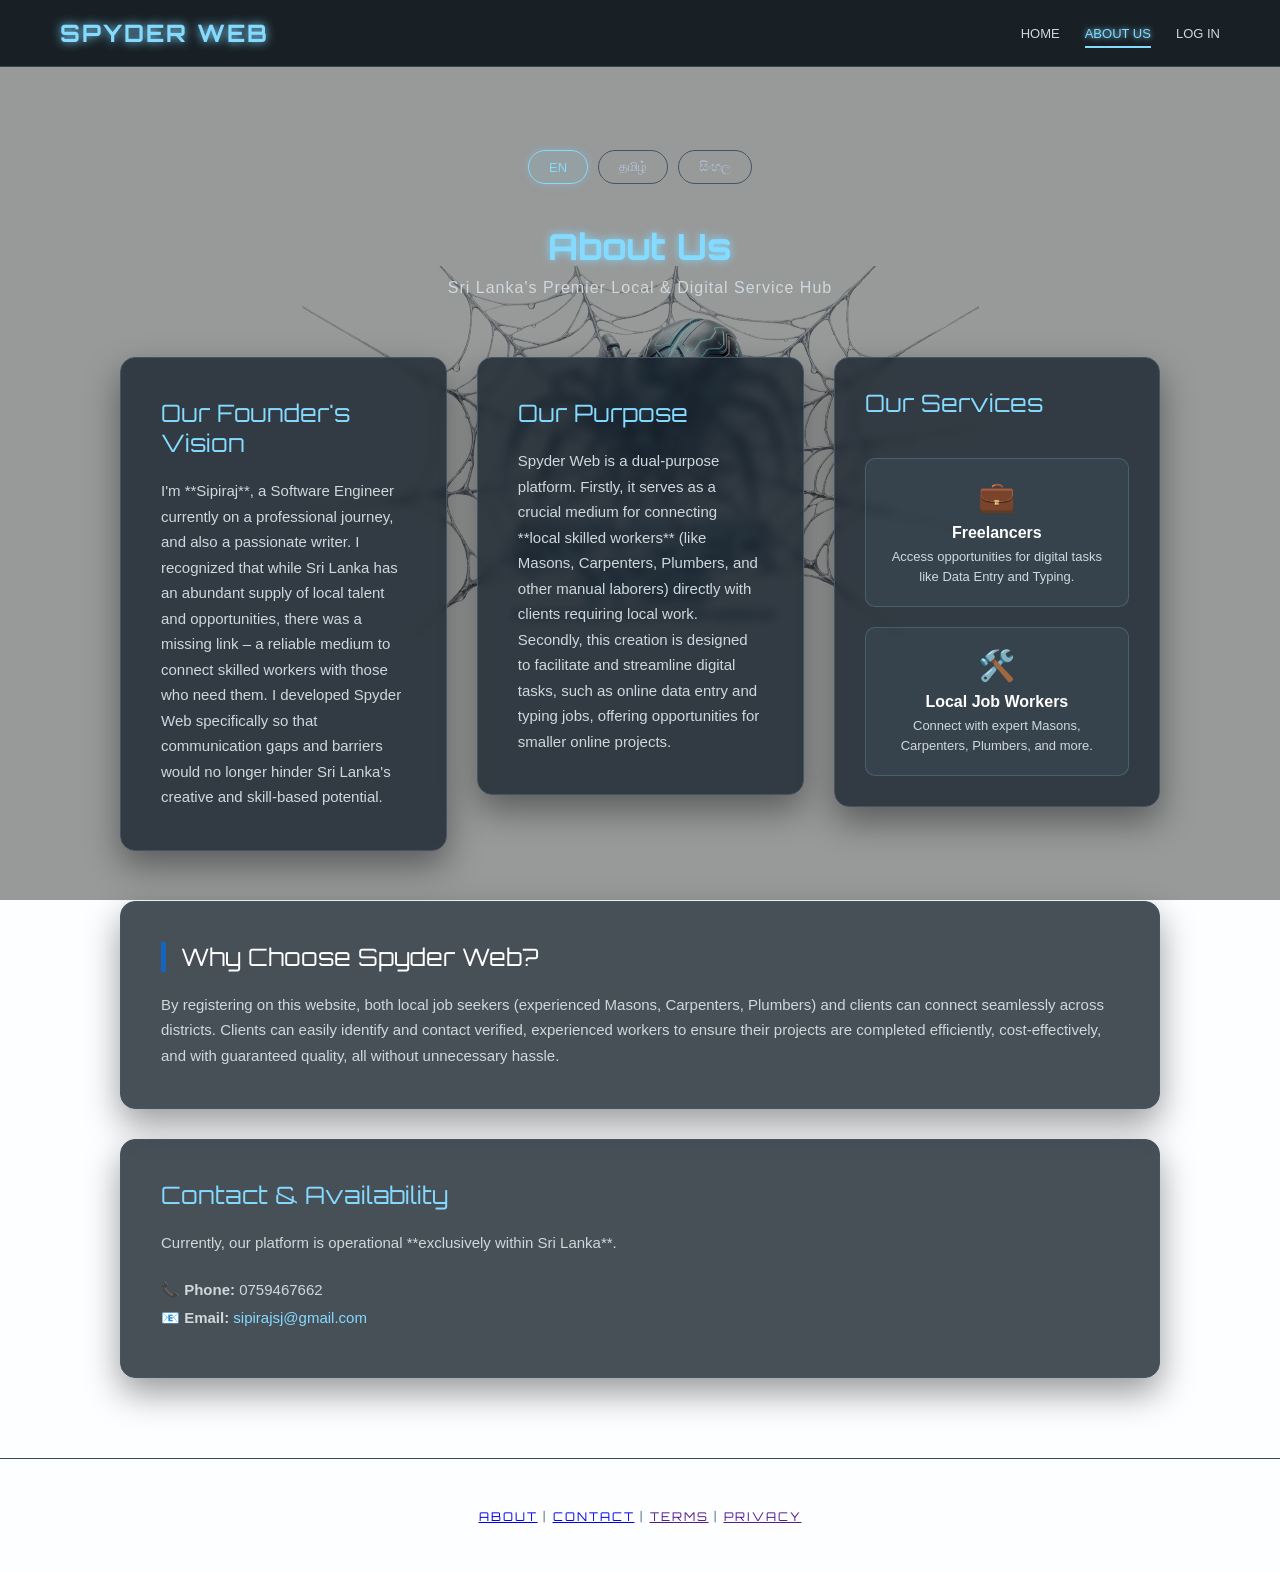
==== HTML/about.html @ 342bca6a "Add files via upload" ====
<!DOCTYPE html>
<html lang="en">
<head>
    <meta charset="UTF-8">
    <meta name="viewport" content="width=device-width, initial-scale=1.0">
    <title>Spyder Web - About Us</title>
    <link rel="stylesheet" href="/CSS/about.css">
    <link href="https://fonts.googleapis.com/css2?family=Orbitron:wght@400;700&display=swap" rel="stylesheet">
</head>
<body>

    <div class="background-overlay"></div>

    <header>
        <i class="fas fa-spider"></i>
        <div class="logo-text">SPYDER WEB</div>
        <nav>
            <ul>
                <li><a href="index.html">HOME</a></li>
                <li><a href="about.html" class="active-nav">ABOUT US</a></li>
                <li><a href="login.html">LOG IN</a></li>
            </ul>
        </nav>
    </header>

    <main class="about-container">
        
        <div class="lang-switcher">
            <button class="lang-btn active" data-lang="en">EN</button>
            <button class="lang-btn" data-lang="ta">தமிழ்</button>
            <button class="lang-btn" data-lang="si">සිංහල</button>
        </div>

        <div class="lang-content en-content active">
            <h1 class="about-title">About Us</h1>
            <p class="about-subtitle">Sri Lanka's Premier Local & Digital Service Hub</p>

            <div class="about-grid">
                <section class="about-card founder-card">
                    <h2>Our Founder's Vision</h2>
                    <p>I'm **Sipiraj**, a Software Engineer currently on a professional journey, and also a passionate writer. I recognized that while Sri Lanka has an abundant supply of local talent and opportunities, there was a missing link – a reliable medium to connect skilled workers with those who need them. I developed Spyder Web specifically so that communication gaps and barriers would no longer hinder Sri Lanka's creative and skill-based potential.</p>
                </section>

                <section class="about-card purpose-card">
                    <h2>Our Purpose</h2>
                    <p>Spyder Web is a dual-purpose platform. Firstly, it serves as a crucial medium for connecting **local skilled workers** (like Masons, Carpenters, Plumbers, and other manual laborers) directly with clients requiring local work. Secondly, this creation is designed to facilitate and streamline digital tasks, such as online data entry and typing jobs, offering opportunities for smaller online projects.</p>
                </section>

                <section class="about-card services-card">
                    <h2>Our Services</h2>
                    <div class="service-item">
                        <span class="icon">💼</span>
                        <h3>Freelancers</h3>
                        <p>Access opportunities for digital tasks like Data Entry and Typing.</p>
                    </div>
                    <div class="service-item">
                        <span class="icon">🛠️</span>
                        <h3>Local Job Workers</h3>
                        <p>Connect with expert Masons, Carpenters, Plumbers, and more.</p>
                    </div>
                </section>
            </div>

            <section class="about-full-card why-us-card">
                <h2>Why Choose Spyder Web?</h2>
                <p>By registering on this website, both local job seekers (experienced Masons, Carpenters, Plumbers) and clients can connect seamlessly across districts. Clients can easily identify and contact verified, experienced workers to ensure their projects are completed efficiently, cost-effectively, and with guaranteed quality, all without unnecessary hassle.</p>
            </section>

            <section class="about-full-card contact-card">
                <h2>Contact & Availability</h2>
                <p>Currently, our platform is operational **exclusively within Sri Lanka**.</p>
                <ul class="contact-list">
                    <li>📞 <strong>Phone:</strong> 0759467662</li>
                    <li>📧 <strong>Email:</strong> <a href="mailto:sipirajsj@gmail.com">sipirajsj@gmail.com</a></li>
                </ul>
            </section>
        </div>

        <div class="lang-content ta-content">
            <h1 class="about-title">எங்களைப் பற்றி</h1>
            <p class="about-subtitle">இலங்கையின் உள்ளூர் மற்றும் டிஜிட்டல் சேவை மையமாகும்</p>

            <div class="about-grid">
                <section class="about-card founder-card">
                    <h2>நிறுவனரின் பார்வை</h2>
                    <p>நான் **சிபிராஜ்**, தற்போது மென்பொருள் பொறியியல் (Software Engineering) துறையை நோக்கிப் பயணிக்கிறேன். இலங்கையில் உள்ளூர் திறமைகள் மற்றும் வாய்ப்புகள் அதிகமாக இருந்தாலும், திறமையான தொழிலாளர்களைத் தேடுபவர்களுடன் இணைக்க நம்பகமான ஒரு ஊடகம் இல்லை என்பதை நான் உணர்ந்தேன். இலங்கையின் படைப்பு மற்றும் திறன் சார்ந்த ஆற்றலைத் தொடர்பாடல் தடைகள் அல்லது தடைகள் முடக்கக் கூடாது என்பதற்காகவே நான் ஸ்பைடர் வெப் தளத்தை உருவாக்கினேன்.</p>
                </section>

                <section class="about-card purpose-card">
                    <h2>எங்கள் நோக்கம்</h2>
                    <p>ஸ்பைடர் வெப் இரட்டை நோக்கம் கொண்ட ஒரு தளமாகும். முதலாவதாக, இது **உள்ளூர் திறமையான தொழிலாளர்களை** (Masons, Carpenters, Plumbers மற்றும் பிற தொழிலாளர்கள்) உள்ளூர் வேலைகள் தேவைப்படும் வாடிக்கையாளர்களுடன் நேரடியாக இணைக்கும் முக்கியமான ஊடகமாக செயல்படுகிறது. இரண்டாவதாக, இந்த படைப்பு ஆன்லைன் தரவு உள்ளீடு (Data Entry) மற்றும் தட்டச்சு (Typing) வேலைகள் போன்ற டிஜிட்டல் பணிகளை எளிதாக்குவதற்கும், சிறிய ஆன்லைன் ப்ராஜெக்ட்களுக்கான வாய்ப்புகளை வழங்குவதற்கும் வடிவமைக்கப்பட்டுள்ளது.</p>
                </section>

                <section class="about-card services-card">
                    <h2>எங்கள் சேவைகள்</h2>
                    <div class="service-item">
                        <span class="icon">💼</span>
                        <h3>Freelancers</h3>
                        <p>தரவு உள்ளீடு (Data Entry) மற்றும் தட்டச்சு (Typing) போன்ற டிஜிட்டல் பணிகளுக்கான வாய்ப்புகள்.</p>
                    </div>
                    <div class="service-item">
                        <span class="icon">🛠️</span>
                        <h3>உள்ளூர் தொழிலாளர்கள்</h3>
                        <p>நிபுணத்துவம் மிக்க Masons, Carpenters, Plumbers மற்றும் பலருடன் இணையலாம்.</p>
                    </div>
                </section>
            </div>

            <section class="about-full-card why-us-card">
                <h2>ஏன் ஸ்பைடர் வெப்?</h2>
                <p>இந்த இணையதளத்தில் பதிவு செய்வதன் மூலம், உள்ளூர் வேலை தேடுபவர்கள் (அனுபவம் மிக்க Masons, Carpenters, Plumbers) மற்றும் வாடிக்கையாளர்கள் மாவட்டங்களுக்கு இடையே தடையின்றி இணைக்க முடியும். வாடிக்கையாளர்கள் தங்களது ப்ராஜெக்ட்களை தேவையற்ற சிரமங்கள் இன்றி, திறமையாகவும், செலவு குறைந்ததாகவும் மற்றும் தரமானதாகவும் முடிப்பதை உறுதிசெய்ய, சரிபார்க்கப்பட்ட, அனுபவம் வாய்ந்த தொழிலாளர்களை எளிதாக அடையாளம் கண்டு தொடர்பு கொள்ளலாம்.</p>
            </section>

            <section class="about-full-card contact-card">
                <h2>தொடர்பு மற்றும் கிடைக்கும் தன்மை</h2>
                <p>தற்போது, எங்கள் தளம் **இலங்கைக்குள் மட்டுமே** செயல்படுகிறது.</p>
                <ul class="contact-list">
                    <li>📞 <strong>தொலைபேசி:</strong> 0759467662</li>
                    <li>📧 <strong>மின்னஞ்சல்:</strong> <a href="mailto:sipirajsj@gmail.com">sipirajsj@gmail.com</a></li>
                </ul>
            </section>
        </div>

        <div class="lang-content si-content">
            <h1 class="about-title">අප ගැන</h1>
            <p class="about-subtitle">ශ්‍රී ලංකාවේ ප්‍රමුඛතම දේශීය සහ ඩිජිටල් සේවා කේන්ද්‍රය</p>

            <div class="about-grid">
                <section class="about-card founder-card">
                    <h2>අපගේ ආරම්භකයාගේ දැක්ම</h2>
                    <p>මම **සිපිරාජ්**, දැනට මෘදුකාංග ඉංජිනේරු (Software Engineering) වෘත්තීය ගමනක යෙදී සිටින අතර, උද්‍යෝගිමත් ලේඛකයෙකු ද වෙමි. ශ්‍රී ලංකාවේ දේශීය දක්ෂතා සහ අවස්ථා බහුලව තිබුණද, දක්ෂ ශ්‍රමිකයන් අවශ්‍ය අය සමඟ සම්බන්ධ කිරීමට විශ්වාසදායක මාධ්‍යයක් නොමැති බව මම හඳුනා ගත්තෙමි. සන්නිවේදන පරතරයන් හෝ බාධාවන් ශ්‍රී ලංකාවේ නිර්මාණාත්මක සහ කුසලතා පදනම් කරගත් විභවයන් අඩාල නොකිරීම සඳහා මම Spyder Web විශේෂයෙන් සංවර්ධනය කළෙමි.</p>
                </section>

                <section class="about-card purpose-card">
                    <h2>අපගේ අරමුණ</h2>
                    <p>Spyder Web යනු ද්විත්ව අරමුණු සහිත වේදිකාවකි. පළමුව, එය **දේශීය දක්ෂ ශ්‍රමිකයන්** (Masons, Carpenters, Plumbers සහ වෙනත් අතින් වැඩ කරන කම්කරුවන් වැනි) දේශීය වැඩ අවශ්‍ය සේවාලාභීන් සමඟ සෘජුවම සම්බන්ධ කිරීම සඳහා තීරණාත්මක මාධ්‍යයක් ලෙස ක්‍රියා කරයි. දෙවනුව, මෙම නිර්මාණය සබැඳි දත්ත ඇතුළත් කිරීම (Data Entry) සහ ටයිප් කිරීමේ රැකියා වැනි ඩිජිටල් කාර්යයන් සඳහා පහසුකම් සැලසීම සහ විධිමත් කිරීම සඳහා නිර්මාණය කර ඇති අතර, කුඩා සබැඳි ව්‍යාපෘති සඳහා අවස්ථා ලබා දෙයි.</p>
                </section>

                <section class="about-card services-card">
                    <h2>අපගේ සේවාවන්</h2>
                    <div class="service-item">
                        <span class="icon">💼</span>
                        <h3>Freelancers</h3>
                        <p>දත්ත ඇතුළත් කිරීම (Data Entry) සහ ටයිප් කිරීම වැනි ඩිජිටල් කාර්යයන් සඳහා අවස්ථා ලබා ගන්න.</p>
                    </div>
                    <div class="service-item">
                        <span class="icon">🛠️</span>
                        <h3>දේශීය ශ්‍රමිකයන්</h3>
                        <p>විශේෂඥ Masons, Carpenters, Plumbers සහ තවත් අය සමඟ සම්බන්ධ වන්න.</p>
                    </div>
                </section>
            </div>

            <section class="about-full-card why-us-card">
                <h2>ඇයි Spyder Web තෝරා ගන්නේ?</h2>
                <p>මෙම වෙබ් අඩවියේ ලියාපදිංචි වීමෙන්, දේශීය රැකියා සොයන්නන් (අත්දැකීම් ඇති Masons, Carpenters, Plumbers) සහ සේවාලාභීන් දිස්ත්‍රික්ක හරහා බාධාවකින් තොරව සම්බන්ධ විය හැකිය. අනවශ්‍ය කරදරයකින් තොරව, තම ව්‍යාපෘති කාර්යක්ෂමව, පිරිවැය-ඵලදායී ලෙස සහ සහතික කළ ගුණාත්මක භාවයෙන් නිම කර ගැනීම සහතික කිරීම සඳහා සේවාලාභීන්ට සත්‍යාපිත, පළපුරුදු ශ්‍රමිකයන් පහසුවෙන් හඳුනාගෙන සම්බන්ධ කර ගත හැකිය.</p>
            </section>

            <section class="about-full-card contact-card">
                <h2>සම්බන්ධතා සහ ලබා ගැනීමේ හැකියාව</h2>
                <p>දැනට, අපගේ වේදිකාව ක්‍රියාත්මක වන්නේ **ශ්‍රී ලංකාව තුළ පමණි**.</p>
                <ul class="contact-list">
                    <li>📞 <strong>දුරකථනය:</strong> 0759467662</li>
                    <li>📧 <strong>විද්‍යුත් තැපෑල:</strong> <a href="mailto:sipirajsj@gmail.com">sipirajsj@gmail.com</a></li>
                </ul>
            </section>
        </div>

    </main>

    <footer>
        <p><a href="#">ABOUT</a> | <a href="/HTML/contact.html">CONTACT</a> | <a href="">TERMS</a> | <a href="">PRIVACY</a></p>
    </footer>

    <script src="/JS/about.js"></script>

</body>
</html>
---- CSS/about.css ----
/*==============================================================================
   1. General Reset & Body (Consistency with Home Page)
==============================================================================*/
* { margin: 0; padding: 0; box-sizing: border-box; }

body {
    background-color: #fdfeff ;
    background-image: url('/IMAGES/spder.png'); /* Check path: images/imgbg.png */
    background-repeat: no-repeat;
    background-position: center;
    background-attachment: fixed;
    color: white;
    font-family: 'Segoe UI', Tahoma, sans-serif; /* Reader-friendly font */
    min-height: 100vh;
    overflow-x: hidden;
}

.background-overlay {
    position: fixed;
    top: 0; left: 0; width: 100%; height: 100%;
    background: rgba(0, 0, 0, 0.4); 
    z-index: -1;
}

/*==============================================================================
   2. Header & Navigation (Logo Left, Menu Right - Fixed)
==============================================================================*/
header {
    display: flex;
    justify-content: flex-end;
    align-items: center;
    padding: 20px 60px;
    background: rgba(11, 19, 26, 0.9);
    border-bottom: 1px solid #37474f;
    backdrop-filter: blur(10px);
    position: fixed; width: 100%; top: 0; z-index: 1000;
}

.logo-text {
    font-family: 'Orbitron', sans-serif;
    font-size: 24px; font-weight: bold;
    color: #84dbff;
    text-shadow: 0 0 10px #84dbff;
    letter-spacing: 2px;
    line-height: 1.1;
    margin-right: auto;
}

nav ul { display: flex; list-style: none; gap: 25px; }
nav ul li a {
    text-decoration: none;
    color: #cfd8dc;
    font-size: 13px;
    transition: 0.3s ease;
    padding-bottom: 5px;
}

nav ul li a:hover, nav ul li a.active-nav {
    color: #84dbff;
    text-shadow: 0 0 5px #84dbff;
    border-bottom: 2px solid #84dbff;
}

/*==============================================================================
   3. Main About Us Area & Content Sections
==============================================================================*/
.about-container {
    padding: 150px 80px 50px 80px; /* Space for fixed header */
    max-width: 1200px;
    margin: 0 auto;
}

.about-title {
    font-family: 'Orbitron', sans-serif;
    font-size: 36px;
    margin-bottom: 10px;
    text-align: center;
    color: #84dbff;
    text-shadow: 0 0 10px #84dbff;
}

.about-subtitle {
    font-size: 16px;
    margin-bottom: 60px;
    text-align: center;
    color: #cfd8dc;
    letter-spacing: 1px;
}

/* Language Content (Hidden by Default) */
.lang-content { display: none; }
.lang-content.active { display: block; }

/* About Cards Grid */
.about-grid {
    display: flex;
    justify-content: space-between;
    gap: 30px;
    margin-bottom: 50px;
    align-items: flex-start;
}

/* Base Card Style */
.about-card, .about-full-card {
    background: rgba(25, 35, 45, 0.8);
    padding: 40px;
    border-radius: 15px;
    border: 1px solid #445566;
    box-shadow: 0 15px 35px rgba(0,0,0,0.4);
    backdrop-filter: blur(5px);
    transition: 0.3s ease;
}

.about-card:hover, .about-full-card:hover {
    transform: translateY(-5px);
    box-shadow: 0 0 20px rgba(132, 219, 255, 0.3);
}

.about-card h2, .about-full-card h2 {
    font-family: 'Orbitron', sans-serif;
    color: #84dbff;
    margin-bottom: 20px;
    font-weight: 400;
}

.about-card p, .about-full-card p {
    line-height: 1.7;
    color: #cfd8dc;
    font-size: 15px;
}

/* Card Specifics */
.founder-card, .purpose-card { width: 32%; }
.services-card {
    width: 32%;
    display: flex; flex-direction: column; gap: 20px;
    padding: 30px;
}

.service-item {
    background: rgba(132, 219, 255, 0.05);
    padding: 20px;
    border-radius: 10px;
    border: 1px solid rgba(132, 219, 255, 0.2);
    text-align: center;
}

.service-item .icon { font-size: 30px; display: block; margin-bottom: 10px; }
.service-item h3 { margin-bottom: 5px; color: white; font-size: 16px; }
.service-item p { font-size: 13px; line-height: 1.5; }

/* Full Width Cards */
.about-full-card { margin-bottom: 30px; }
.why-us-card h2 { color: white; border-left: 5px solid #1565c0; padding-left: 15px; }

/* Contact Specifics */
.contact-list {
    list-style: none;
    margin-top: 25px;
    color: #cfd8dc;
}

.contact-list li { margin-bottom: 10px; font-size: 15px; }
.contact-list a { color: #84dbff; text-decoration: none; transition: 0.3s ease; }
.contact-list a:hover { text-shadow: 0 0 5px #84dbff; }

/*==============================================================================
   4. Language Switcher (Optional)
==============================================================================*/
.lang-switcher {
    display: flex; justify-content: center; gap: 10px;
    margin-bottom: 40px;
}

.lang-btn {
    background: transparent;
    color: #b0c4de;
    border: 1px solid #445566;
    padding: 8px 20px;
    border-radius: 20px;
    cursor: pointer;
    font-size: 13px;
    transition: 0.3s ease;
}

.lang-btn:hover, .lang-btn.active {
    background: rgba(132, 219, 255, 0.1);
    color: #84dbff;
    border-color: #84dbff;
    box-shadow: 0 0 10px rgba(132, 219, 255, 0.3);
}

/*==============================================================================
   5. Footer
==============================================================================*/
footer {
    font-family: 'Orbitron', sans-serif;
    text-align: center; padding: 50px; font-size: 12px;
    color: #546e7a; letter-spacing: 2px;
    border-top: 1px solid #37474f;
}
/*==============================================================================
   7. Responsive Media Queries (Mobile, Tablet, Laptop, PC - Fixed)
==============================================================================*/

/*--------------------------------------------------
   A. PC & Large Screens (>= 1200px)
   (உங்களது தற்போதைய CSS அப்படியே வேலை செய்யும்)
---------------------------------------------------*/

/*--------------------------------------------------
   B. Laptop Screens (1024px to 1199px)
---------------------------------------------------*/
@media only screen and (max-width: 1199px) {
    .about-container {
        padding: 130px 40px 50px 40px; /* Space adjusted */
        max-width: 1000px;
    }

    .about-title { font-size: 32px; }
    .about-subtitle { font-size: 15px; }
}

/*--------------------------------------------------
   C. Tablet Screens (768px to 1023px)
---------------------------------------------------*/
@media only screen and (max-width: 1023px) {
    header { padding: 15px 30px; } /* Compact header */
    .logo-text { font-size: 20px; }
    nav ul { gap: 15px; }
    nav ul li a { font-size: 12px; }

    .about-container {
        padding: 110px 20px 40px 20px; /* Space adjusted */
        max-width: 800px;
    }

    .about-title { font-size: 28px; }
    .about-subtitle { font-size: 14px; margin-bottom: 40px; }

    /* முக்கிய மாற்றம்: 3 கார்டுகளும் 2 வரிசைகளாக மாறும் */
    .about-grid {
        flex-wrap: wrap; /* allow wrapping to new line */
        gap: 20px;
    }

    .founder-card, .purpose-card { width: 48%; } /* 2 cards per row */
    .services-card { width: 100%; margin-top: 10px; } /* 3rd card goes full width below */

    .about-card, .about-full-card { padding: 25px; }
    .about-card h2, .about-full-card h2 { font-size: 18px; margin-bottom: 15px; }
    .about-card p, .about-full-card p { font-size: 14px; line-height: 1.6; }

    .service-item { padding: 15px; }
    .service-item .icon { font-size: 24px; }
    .service-item h3 { font-size: 15px; }
    .service-item p { font-size: 12px; }

    footer { padding: 30px; }
}

/*--------------------------------------------------
   D. Mobile Screens (< 768px)
---------------------------------------------------*/
@media only screen and (max-width: 767px) {
    header {
        padding: 10px 20px;
        flex-direction: column; /* Stack logo and menu on mobile */
        gap: 10px;
    }
    
    .logo-text { font-size: 18px; text-align: center; margin-right: 0; }
    nav ul { flex-wrap: wrap; justify-content: center; gap: 10px; }
    nav ul li a { font-size: 11px; }

    .about-container {
        padding: 130px 15px 30px 15px; /* Adjust top padding for 2-line header */
    }

    .about-title { font-size: 24px; }
    .about-subtitle { font-size: 13px; margin-bottom: 30px; }

    /* முக்கிய மாற்றம்: அனைத்து கார்டுகளும் ஒரே வரிசையில் (Column-ஆக) மாறும் */
    .about-grid {
        flex-direction: column; /* stack vertically */
        gap: 15px;
    }

    .founder-card, .purpose-card, .services-card { width: 100%; } /* full width cards */

    .about-card, .about-full-card { padding: 20px; border-radius: 10px; }
    .about-card h2, .about-full-card h2 { font-size: 16px; margin-bottom: 12px; }
    .about-card p, .about-full-card p { font-size: 13px; line-height: 1.5; }

    .service-item .icon { font-size: 20px; }
    .service-item h3 { font-size: 14px; }
    .service-item p { font-size: 11px; }

    /* Language Switcher for mobile */
    .lang-switcher { flex-wrap: wrap; gap: 5px; margin-bottom: 25px; }
    .lang-btn { font-size: 11px; padding: 6px 15px; }

    .contact-list li { font-size: 13px; }

    footer { padding: 20px; font-size: 10px; letter-spacing: 1px; }
}
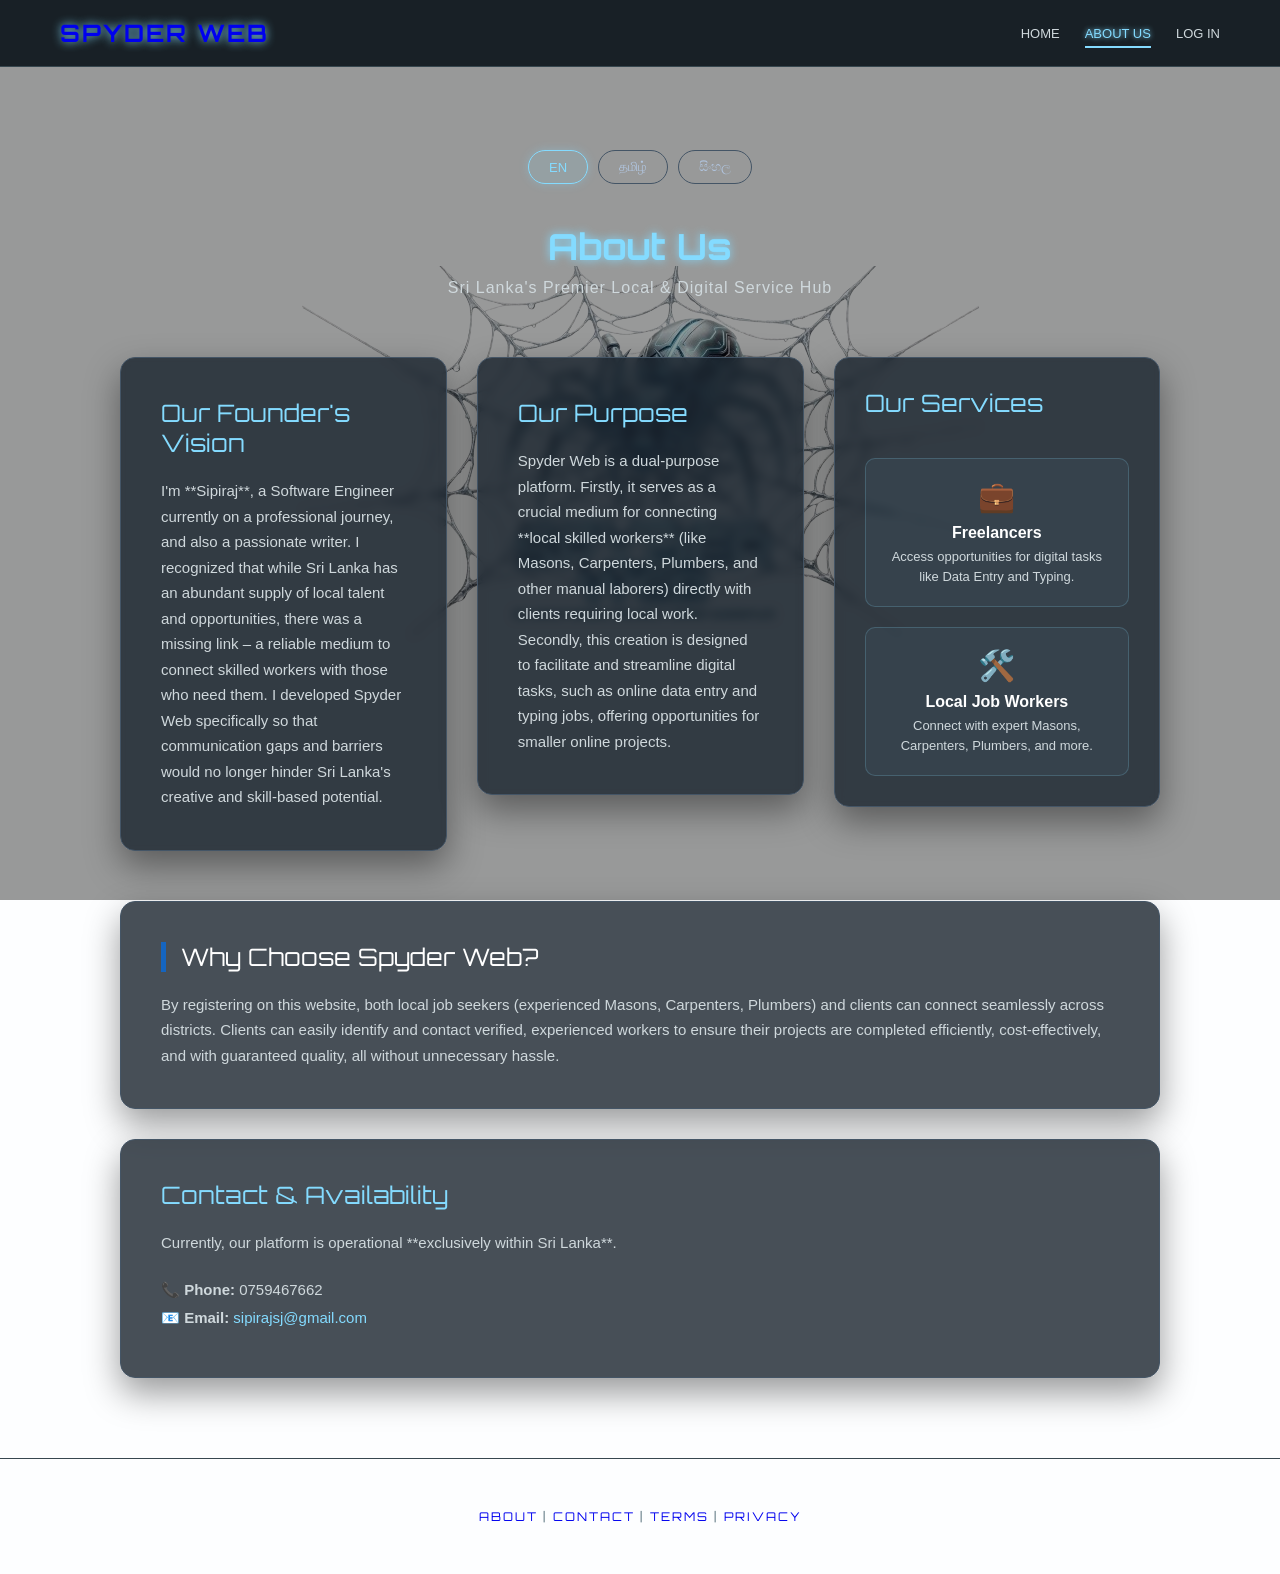
==== commit e59f5965: "Fixed css, js path issue" ====
--- a/HTML/about.html
+++ b/HTML/about.html
@@ -4,7 +4,7 @@
     <meta charset="UTF-8">
     <meta name="viewport" content="width=device-width, initial-scale=1.0">
     <title>Spyder Web - About Us</title>
-    <link rel="stylesheet" href="/CSS/about.css">
+    <link rel="stylesheet" href="../CSS/about.css">
     <link href="https://fonts.googleapis.com/css2?family=Orbitron:wght@400;700&display=swap" rel="stylesheet">
 </head>
 <body>
@@ -13,12 +13,12 @@
 
     <header>
         <i class="fas fa-spider"></i>
-        <div class="logo-text">SPYDER WEB</div>
+        <div class="logo-text"><a href="../index.html">SPYDER WEB</a></div>  <!--class="head"-->
         <nav>
             <ul>
-                <li><a href="index.html">HOME</a></li>
-                <li><a href="about.html" class="active-nav">ABOUT US</a></li>
-                <li><a href="login.html">LOG IN</a></li>
+                <li><a href="../index.html">HOME</a></li>
+                <li><a href="../about.html" class="active-nav">ABOUT US</a></li>
+                <li><a href="../login.html">LOG IN</a></li>
             </ul>
         </nav>
     </header>
@@ -169,10 +169,10 @@
     </main>
 
     <footer>
-        <p><a href="#">ABOUT</a> | <a href="/HTML/contact.html">CONTACT</a> | <a href="">TERMS</a> | <a href="">PRIVACY</a></p>
+        <p><a href="#">ABOUT</a> | <a href="../HTML/contact.html">CONTACT</a> | <a href="../HTML/terms.html">TERMS</a> | <a href="../HTML/privacy.html">PRIVACY</a></p>
     </footer>
 
-    <script src="/JS/about.js"></script>
+    <script src="../JS/about.js"></script>
 
 </body>
 </html>
--- a/CSS/about.css
+++ b/CSS/about.css
@@ -5,7 +5,7 @@
 
 body {
     background-color: #fdfeff ;
-    background-image: url('/IMAGES/spder.png'); /* Check path: images/imgbg.png */
+    background-image: url('../IMAGES/spder.png'); /* Check path: images/imgbg.png */
     background-repeat: no-repeat;
     background-position: center;
     background-attachment: fixed;
@@ -61,6 +61,10 @@
     border-bottom: 2px solid #84dbff;
 }
 
+/*remove heading underline*/
+a {
+	text-decoration: none;
+}
 /*==============================================================================
    3. Main About Us Area & Content Sections
 ==============================================================================*/
